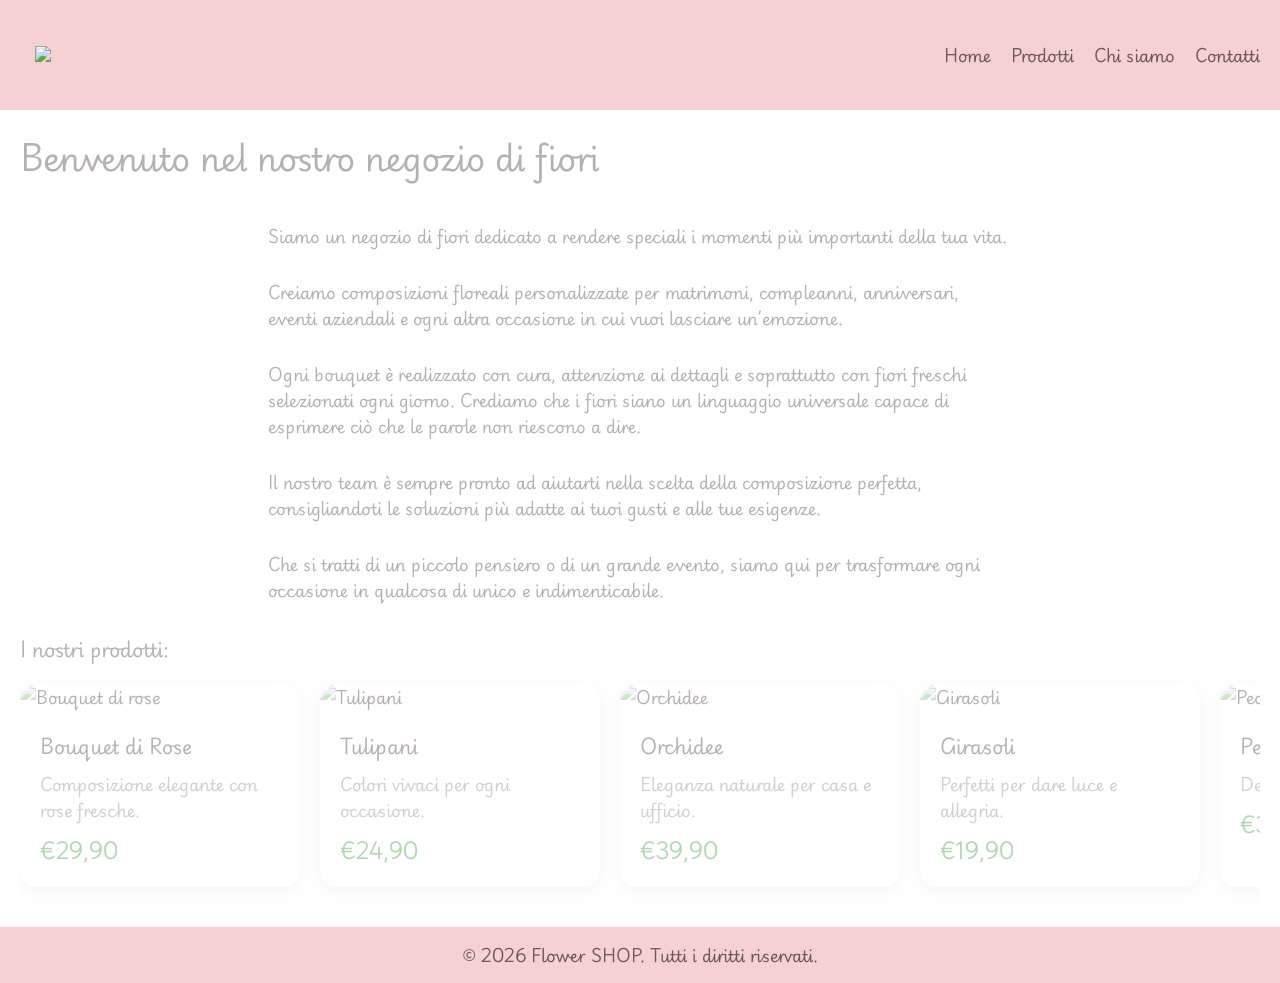
==== index.html @ 35970922 "modifiche con doppio css" ====
<!DOCTYPE html>
<html lang="it">

<head>
    <meta charset="UTF-8" />
    <meta name="viewport" content="width=device-width, initial-scale=1.0" />
    <title>Flower SHOP-HOME</title>

    <link rel="stylesheet" href="layout_index.css">

    <!--COLLEGAMENTO CON IL FONT ESTERNO-->
    <link rel="preconnect" href="https://fonts.googleapis.com">
    <link rel="preconnect" href="https://fonts.gstatic.com" crossorigin>
    <link href="https://fonts.googleapis.com/css2?family=Playwrite+GB+S:ital,wght@0,100..400;1,100..400&display=swap"
        rel="stylesheet">
        <link rel="icon" href="image/logo.png" type="image/png">

</head>

<body>

    <!-- NAVBAR E MENU-->
    <header>
        <nav>
            <div class="logo_container"><a href="index.html"><img class="logo" src="image/logo.png"></a></div>
            <div>
        <a href="index.html">Home</a>
        <a href="prodotti.html">Prodotti</a>
        <a href="#">Chi siamo</a>
        <a href="#">Contatti</a>
      </div>
        </nav>
    </header>

    <!-- CONTENUTO -->
    <main>
        <h1>Benvenuto nel nostro negozio di fiori</h1>
        <div class="description_container">
            <p class="description">Siamo un negozio di fiori dedicato a rendere speciali i momenti più importanti della
                tua vita.</p>
            <p class="description">Creiamo composizioni floreali personalizzate per matrimoni, compleanni, anniversari,
                eventi aziendali e
                ogni altra occasione in cui vuoi lasciare un’emozione.</p>
            <p class="description">Ogni bouquet è realizzato con cura, attenzione ai dettagli e soprattutto con fiori
                freschi selezionati
                ogni giorno. Crediamo che i fiori siano un linguaggio universale capace di esprimere ciò che le parole
                non riescono a dire.</p>

            <p class="description">Il nostro team è sempre pronto ad aiutarti nella scelta della composizione perfetta,
                consigliandoti le
                soluzioni più adatte ai tuoi gusti e alle tue esigenze.</p>

            <p class="description">
                Che si tratti di un piccolo pensiero o di un grande evento, siamo qui per trasformare ogni occasione in
                qualcosa di unico e indimenticabile.</p>
        </div>


        <h3>I nostri prodotti:</h3>

        <div class="carousel">
            <div class="product_container">


                <div class="card">
                    <img src="https://images.unsplash.com/photo-1508610048659-a06b669e3321?auto=format&fit=crop&w=1200&q=80"
                        alt="Bouquet di rose">
                    <div class="card-content">
                        <h3>Bouquet di Rose</h3>
                        <p>Composizione elegante con rose fresche.</p>
                        <span>€29,90</span>
                    </div>
                </div>

                <div class="card">
                    <img src="https://images.unsplash.com/photo-1468327768560-75b778cbb551?q=80&w=1200&auto=format&fit=crop"
                        alt="Tulipani">
                    <div class="card-content">
                        <h3>Tulipani</h3>
                        <p>Colori vivaci per ogni occasione.</p>
                        <span>€24,90</span>
                    </div>
                </div>

                <div class="card">
                    <img src="https://images.unsplash.com/photo-1525310072745-f49212b5ac6d?q=80&w=1200&auto=format&fit=crop"
                        alt="Orchidee">
                    <div class="card-content">
                        <h3>Orchidee</h3>
                        <p>Eleganza naturale per casa e ufficio.</p>
                        <span>€39,90</span>
                    </div>
                </div>

                <div class="card">
                    <img src="https://images.unsplash.com/photo-1455659817273-f96807779a8a?q=80&w=1200&auto=format&fit=crop"
                        alt="Girasoli">
                    <div class="card-content">
                        <h3>Girasoli</h3>
                        <p>Perfetti per dare luce e allegria.</p>
                        <span>€19,90</span>
                    </div>
                </div>

                <div class="card">
                    <img src="https://images.unsplash.com/photo-1519378058457-4c29a0a2efac?q=80&w=1200&auto=format&fit=crop"
                        alt="Peonie">
                    <div class="card-content">
                        <h3>Peonie</h3>
                        <p>Delicate e romantiche.</p>
                        <span>€34,90</span>
                    </div>
                </div>

                <div class="card">
                    <img src="https://images.unsplash.com/photo-1466692476868-aef1dfb1e735?q=80&w=1200&auto=format&fit=crop"
                        alt="Bouquet misto">
                    <div class="card-content">
                        <h3>Bouquet Misto</h3>
                        <p>Una selezione di fiori stagionali.</p>
                        <span>€44,90</span>
                    </div>
                </div>



            </div>
        </div>



    </main>

    <!-- FOOTER -->
    <footer>
        <p>© 2026 Flower SHOP. Tutti i diritti riservati.</p>
    </footer>

</body>

</html>
---- layout_index.css ----
* {
  margin: 0;
  padding: 0;
  box-sizing: border-box;
}

body {
  font-family: "Playwrite GB S", cursive;
  font-optical-sizing: auto;
  font-style: normal;
color: rgb(17, 2, 2);
  min-height: 100vh;
  display: flex;
  flex-direction: column;
  overflow-y: auto;
}

/* NAVBAR */
header {
  background: #f5d1d1;
  padding: 15px 20px;
}

nav {
  display: flex;
  justify-content: space-between;
  align-items: center;
  height: 80px;
}

nav a {
  color: rgb(110, 88, 88);
  text-decoration: none;
  margin-left: 15px;
}

.logo_container {
    display: flex;
    justify-content: center;
    align-items: center;
}

.logo {
width: 30%;
}

/* CONTENUTO */
main {
  flex: 1;
  padding: 20px;
  background-image: url(image/flower.jpg);
  background-size: cover;
  background-position: center;
  opacity: 0.3;

}

/* FOOTER */
footer {
  background: #f5d1d1;
  color: rgb(110, 88, 88);
  text-align: center;
  padding: 15px;
}

.contact-form {
  max-width: 500px;
  margin: auto;
  padding: 20px;
  background: #ffffff;
  border-radius: 10px;
  box-shadow: 0 4px 12px rgba(0, 0, 0, 0.1);

  /* FONT DIVERSO PER RENDERE IL FORM LEGGIBILE E STANDARD*/
  font-family: Arial, sans-serif;
}

.contact-form h2 {
  text-align: center;
  margin-bottom: 15px;
}

.contact-form label {
  display: block;
  margin-top: 10px;
  font-weight: bold;
}

.contact-form input,
.contact-form textarea {
  width: 100%;
  padding: 10px;
  margin-top: 5px;
  border: 1px solid #ccc;
  border-radius: 6px;
}

.contact-form button {
  width: 100%;
  margin-top: 15px;
  padding: 12px;
  background: #f5d1d1;
  color: rgb(17, 2, 2) ;
  border: none;
  border-radius: 6px;
  cursor: pointer;
}

/* EFFETTO CON IL MOUSE SOPRA, COLORI INVERTITI*/
.contact-form button:hover {
  background: rgb(17, 2, 2);
  color: #f5d1d1;
}

.description_container{
    padding-top: 40px;
    display: flex;
    flex-direction: column;
    justify-content: center;
    align-items: center;

}

.carousel {
  width: 100%;
}

.product_container {
  display: flex;
  flex-direction: row;
  gap: 20px;

/* abilito scroll orizzontale */
  overflow-x: auto;      
  overflow-y: hidden;

  scroll-snap-type: x mandatory;
  padding: 20px;

}

.description {
    width: 60%;
    padding-bottom: 30px;
}

.products {
  display: grid;
  grid-template-columns: repeat(auto-fit, minmax(280px, 1fr));
  gap: 30px;
  padding: 40px;
}

.card {
  background: white;
  border-radius: 18px;
  overflow: hidden;
  box-shadow: 0 4px 15px rgba(0,0,0,0.1);
  transition: 0.3s;
}

.card:hover {
  transform: translateY(-8px);
}

.card img {
  width: 100%;
  height: 220px;
  object-fit: cover;
}

.card-content {
  padding: 20px;
}

.card-content h3 {
  margin-bottom: 10px;
}

.card-content p {
  color: #666;
  margin-bottom: 10px;
}

.card-content span {
  color: green;
  font-weight: bold;
  font-size: 20px;
}

.product_container .card {
  flex: 0 0 auto;        /* impedisce shrinking */
  scroll-snap-align: start;
  width: 280px;          /* o la larghezza che preferisci */
}
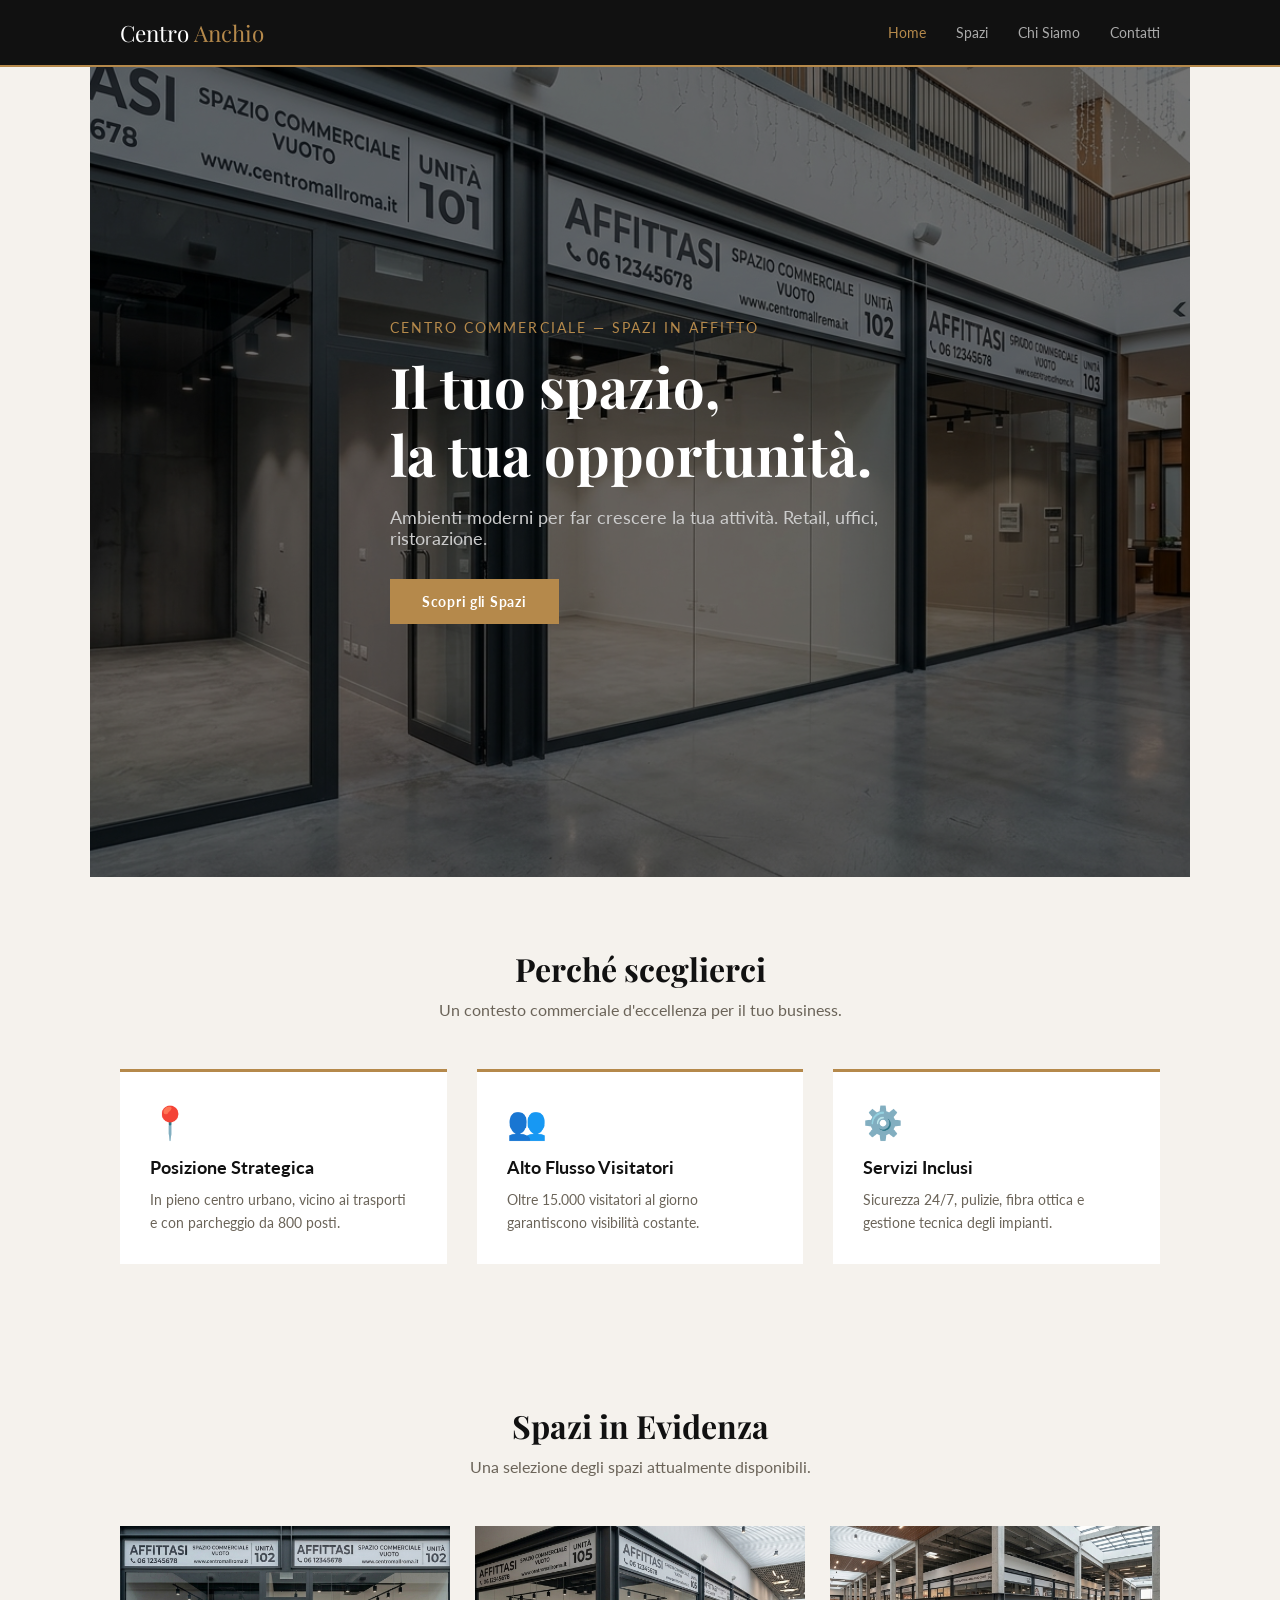
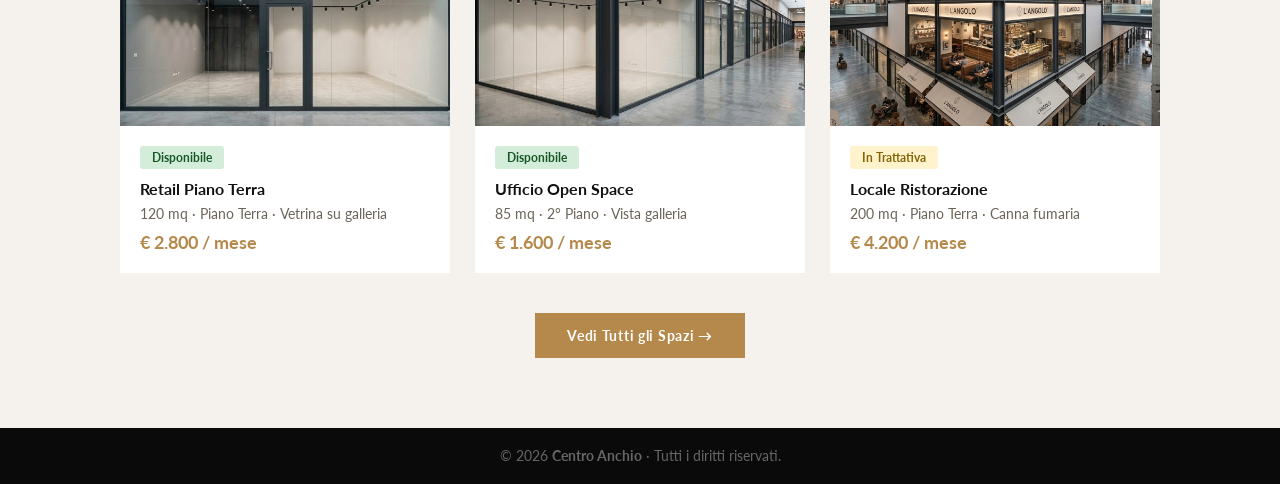
==== commit b040add2: "Fatto pagina Principale e stile" ====
--- a/index.html
+++ b/index.html
@@ -2,140 +2,120 @@
 <html lang="it">
 
 <head>
-    <meta charset="UTF-8" />
-    <meta name="viewport" content="width=device-width, initial-scale=1.0" />
-    <title>Flower SHOP-HOME</title>
-
-    <link rel="stylesheet" href="layout_index.css">
-
-    <!--COLLEGAMENTO CON IL FONT ESTERNO-->
-    <link rel="preconnect" href="https://fonts.googleapis.com">
-    <link rel="preconnect" href="https://fonts.gstatic.com" crossorigin>
-    <link href="https://fonts.googleapis.com/css2?family=Playwrite+GB+S:ital,wght@0,100..400;1,100..400&display=swap"
-        rel="stylesheet">
-        <link rel="icon" href="image/logo.png" type="image/png">
-
+  <meta charset="UTF-8" />
+  <meta name="viewport" content="width=device-width, initial-scale=1.0" />
+  <title>Centro Anchio | Home</title>
+  <link rel="stylesheet" href="layout_index.css" />
+  <link href="https://fonts.googleapis.com/css2?family=Playfair+Display:wght@600&family=Lato:wght@400;700&display=swap" rel="stylesheet" />
 </head>
 
 <body>
 
-    <!-- NAVBAR E MENU-->
-    <header>
-        <nav>
-            <div class="logo_container"><a href="index.html"><img class="logo" src="image/logo.png"></a></div>
-            <div>
-        <a href="index.html">Home</a>
-        <a href="prodotti.html">Prodotti</a>
-        <a href="#">Chi siamo</a>
+  <!-- NAVBAR -->
+  <header>
+    <nav>
+      <a class="logo" href="index.html">Centro <span>Anchio</span></a>
+      <div class="nav-links">
+        <a href="index.html" class="active">Home</a>
+        <a href="locali.html">Spazi</a>
+        <a href="#">Chi Siamo</a>
         <a href="#">Contatti</a>
       </div>
-        </nav>
-    </header>
+    </nav>
+  </header>
 
-    <!-- CONTENUTO -->
-    <main>
-        <h1>Benvenuto nel nostro negozio di fiori</h1>
-        <div class="description_container">
-            <p class="description">Siamo un negozio di fiori dedicato a rendere speciali i momenti più importanti della
-                tua vita.</p>
-            <p class="description">Creiamo composizioni floreali personalizzate per matrimoni, compleanni, anniversari,
-                eventi aziendali e
-                ogni altra occasione in cui vuoi lasciare un’emozione.</p>
-            <p class="description">Ogni bouquet è realizzato con cura, attenzione ai dettagli e soprattutto con fiori
-                freschi selezionati
-                ogni giorno. Crediamo che i fiori siano un linguaggio universale capace di esprimere ciò che le parole
-                non riescono a dire.</p>
+  <main>
 
-            <p class="description">Il nostro team è sempre pronto ad aiutarti nella scelta della composizione perfetta,
-                consigliandoti le
-                soluzioni più adatte ai tuoi gusti e alle tue esigenze.</p>
+    <!-- HERO -->
+    <section class="hero">
+      <div class="hero-content fade-in">
+        <p class="hero-label">Centro Commerciale — Spazi in Affitto</p>
+        <h1>Il tuo spazio,<br>la tua opportunità.</h1>
+        <p class="hero-desc">
+          Ambienti moderni per far crescere la tua attività. Retail, uffici, ristorazione.
+        </p>
+        <a href="locali.html" class="btn">Scopri gli Spazi</a>
+      </div>
+    </section>
 
-            <p class="description">
-                Che si tratti di un piccolo pensiero o di un grande evento, siamo qui per trasformare ogni occasione in
-                qualcosa di unico e indimenticabile.</p>
+    <!-- FEATURES -->
+    <section class="features">
+      <h2>Perché sceglierci</h2>
+      <p class="subtitle">Un contesto commerciale d'eccellenza per il tuo business.</p>
+
+      <div class="features-grid">
+
+        <div class="feature-card">
+          <span>📍</span>
+          <h3>Posizione Strategica</h3>
+          <p>In pieno centro urbano, vicino ai trasporti e con parcheggio da 800 posti.</p>
         </div>
 
-
-        <h3>I nostri prodotti:</h3>
-
-        <div class="carousel">
-            <div class="product_container">
-
-
-                <div class="card">
-                    <img src="https://images.unsplash.com/photo-1508610048659-a06b669e3321?auto=format&fit=crop&w=1200&q=80"
-                        alt="Bouquet di rose">
-                    <div class="card-content">
-                        <h3>Bouquet di Rose</h3>
-                        <p>Composizione elegante con rose fresche.</p>
-                        <span>€29,90</span>
-                    </div>
-                </div>
-
-                <div class="card">
-                    <img src="https://images.unsplash.com/photo-1468327768560-75b778cbb551?q=80&w=1200&auto=format&fit=crop"
-                        alt="Tulipani">
-                    <div class="card-content">
-                        <h3>Tulipani</h3>
-                        <p>Colori vivaci per ogni occasione.</p>
-                        <span>€24,90</span>
-                    </div>
-                </div>
-
-                <div class="card">
-                    <img src="https://images.unsplash.com/photo-1525310072745-f49212b5ac6d?q=80&w=1200&auto=format&fit=crop"
-                        alt="Orchidee">
-                    <div class="card-content">
-                        <h3>Orchidee</h3>
-                        <p>Eleganza naturale per casa e ufficio.</p>
-                        <span>€39,90</span>
-                    </div>
-                </div>
-
-                <div class="card">
-                    <img src="https://images.unsplash.com/photo-1455659817273-f96807779a8a?q=80&w=1200&auto=format&fit=crop"
-                        alt="Girasoli">
-                    <div class="card-content">
-                        <h3>Girasoli</h3>
-                        <p>Perfetti per dare luce e allegria.</p>
-                        <span>€19,90</span>
-                    </div>
-                </div>
-
-                <div class="card">
-                    <img src="https://images.unsplash.com/photo-1519378058457-4c29a0a2efac?q=80&w=1200&auto=format&fit=crop"
-                        alt="Peonie">
-                    <div class="card-content">
-                        <h3>Peonie</h3>
-                        <p>Delicate e romantiche.</p>
-                        <span>€34,90</span>
-                    </div>
-                </div>
-
-                <div class="card">
-                    <img src="https://images.unsplash.com/photo-1466692476868-aef1dfb1e735?q=80&w=1200&auto=format&fit=crop"
-                        alt="Bouquet misto">
-                    <div class="card-content">
-                        <h3>Bouquet Misto</h3>
-                        <p>Una selezione di fiori stagionali.</p>
-                        <span>€44,90</span>
-                    </div>
-                </div>
-
-
-
-            </div>
+        <div class="feature-card">
+          <span>👥</span>
+          <h3>Alto Flusso Visitatori</h3>
+          <p>Oltre 15.000 visitatori al giorno garantiscono visibilità costante.</p>
         </div>
 
+        <div class="feature-card">
+          <span>⚙️</span>
+          <h3>Servizi Inclusi</h3>
+          <p>Sicurezza 24/7, pulizie, fibra ottica e gestione tecnica degli impianti.</p>
+        </div>
 
+      </div>
+    </section>
 
-    </main>
+    <!-- ANTEPRIMA SPAZI -->
+    <section class="preview">
+      <h2>Spazi in Evidenza</h2>
+      <p class="subtitle">Una selezione degli spazi attualmente disponibili.</p>
 
-    <!-- FOOTER -->
-    <footer>
-        <p>© 2026 Flower SHOP. Tutti i diritti riservati.</p>
-    </footer>
+      <div class="cards-grid">
+
+        <div class="card">
+          <img src="image/locale102.png" alt="Spazio retail" />
+          <div class="card-body">
+            <span class="badge disponibile">Disponibile</span>
+            <h3>Retail Piano Terra</h3>
+            <p class="meta">120 mq · Piano Terra · Vetrina su galleria</p>
+            <p class="price">€ 2.800 / mese</p>
+          </div>
+        </div>
+
+        <div class="card">
+          <img src="image/locale105.png" alt="Ufficio open space" />
+          <div class="card-body">
+            <span class="badge disponibile">Disponibile</span>
+            <h3>Ufficio Open Space</h3>
+            <p class="meta">85 mq · 2° Piano · Vista galleria</p>
+            <p class="price">€ 1.600 / mese</p>
+          </div>
+        </div>
+
+        <div class="card">
+          <img src="image/localeBar.png" alt="Locale ristorazione" />
+          <div class="card-body">
+            <span class="badge trattativa">In Trattativa</span>
+            <h3>Locale Ristorazione</h3>
+            <p class="meta">200 mq · Piano Terra · Canna fumaria</p>
+            <p class="price">€ 4.200 / mese</p>
+          </div>
+        </div>
+
+      </div>
+
+      <div class="cta-center">
+        <a href="locali.html" class="btn btn-outline">Vedi Tutti gli Spazi →</a>
+      </div>
+    </section>
+
+  </main>
+
+  <!-- FOOTER -->
+  <footer>
+    <p>© 2026 <strong>Centro Anchio</strong> · Tutti i diritti riservati.</p>
+  </footer>
 
 </body>
-
-</html>+</html>
--- a/layout_index.css
+++ b/layout_index.css
@@ -1,195 +1,303 @@
+/* ===== RESET BASE ===== */
 * {
   margin: 0;
   padding: 0;
   box-sizing: border-box;
 }
 
+/* ===== VARIABILI ===== */
+:root {
+  --nero: #111111;
+  --sfondo: #f5f2ed;
+  --oro: #b5894b;
+  --testo-chiaro: #6b6459;
+  --bianco: #ffffff;
+  --card-bg: #ffffff;
+}
+
+/* ===== BODY ===== */
 body {
-  font-family: "Playwrite GB S", cursive;
-  font-optical-sizing: auto;
-  font-style: normal;
-color: rgb(17, 2, 2);
+  font-family: 'Lato', sans-serif;
+  background-color: var(--sfondo);
+  color: var(--nero);
   min-height: 100vh;
   display: flex;
   flex-direction: column;
-  overflow-y: auto;
-}
-
-/* NAVBAR */
+}
+
+/* ===== ANIMAZIONE FADE IN ===== */
+@keyframes fadeIn {
+  from {
+    opacity: 0;
+    transform: translateY(20px);
+  }
+
+  to {
+    opacity: 1;
+    transform: translateY(0);
+  }
+}
+
+.fade-in {
+  animation: fadeIn 0.8s ease forwards;
+}
+
+/* ===== NAVBAR ===== */
 header {
-  background: #f5d1d1;
-  padding: 15px 20px;
+  background-color: var(--nero);
+  position: sticky;
+  top: 0;
+  z-index: 100;
+  border-bottom: 2px solid var(--oro);
 }
 
 nav {
+  max-width: 1100px;
+  margin: 0 auto;
+  padding: 0 30px;
   display: flex;
   justify-content: space-between;
   align-items: center;
-  height: 80px;
-}
-
-nav a {
-  color: rgb(110, 88, 88);
+  height: 65px;
+}
+
+.logo {
+  font-family: 'Playfair Display', serif;
+  font-size: 1.4rem;
+  color: var(--bianco);
   text-decoration: none;
-  margin-left: 15px;
-}
-
-.logo_container {
-    display: flex;
-    justify-content: center;
-    align-items: center;
-}
-
-.logo {
-width: 30%;
-}
-
-/* CONTENUTO */
-main {
-  flex: 1;
-  padding: 20px;
-  background-image: url(image/flower.jpg);
+}
+
+.logo span {
+  color: var(--oro);
+}
+
+.nav-links {
+  display: flex;
+  gap: 30px;
+}
+
+.nav-links a {
+  color: #aaaaaa;
+  text-decoration: none;
+  font-size: 0.9rem;
+  transition: color 0.3s;
+}
+
+.nav-links a:hover {
+  color: var(--bianco);
+}
+
+.nav-links a.active {
+  color: var(--oro);
+}
+
+/* ===== HERO ===== */
+.hero {
+  min-height: 90vh;
+  background-image: url('image/locali.png');
   background-size: cover;
   background-position: center;
-  opacity: 0.3;
-
-}
-
-/* FOOTER */
-footer {
-  background: #f5d1d1;
-  color: rgb(110, 88, 88);
+  display: flex;
+  align-items: center;
+  background-color: rgba(0, 0, 0, 0.55);
+  background-blend-mode: darken;
+}
+
+.hero-content {
+  max-width: 1100px;
+  margin: 0 auto;
+  padding: 0 30px;
+  color: var(--bianco);
+}
+
+.hero-label {
+  font-size: 0.85rem;
+  letter-spacing: 0.15em;
+  color: var(--oro);
+  text-transform: uppercase;
+  margin-bottom: 16px;
+}
+
+.hero-content h1 {
+  font-family: 'Playfair Display', serif;
+  font-size: 3.5rem;
+  line-height: 1.2;
+  margin-bottom: 20px;
+}
+
+.hero-desc {
+  font-size: 1.1rem;
+  color: #cccccc;
+  max-width: 500px;
+  margin-bottom: 30px;
+}
+
+/* ===== BOTTONI ===== */
+.btn {
+  display: inline-block;
+  background-color: var(--oro);
+  color: var(--bianco);
+  padding: 14px 32px;
+  text-decoration: none;
+  font-weight: 700;
+  font-size: 0.9rem;
+  letter-spacing: 0.05em;
+  transition: background-color 0.3s;
+}
+
+.btn:hover {
+  background-color: #9a7338;
+}
+
+.btn-outline {
+  display: inline-block;
+  border: 2px solid var(--oro);
+  color: var(--bianco);
+  padding: 12px 30px;
+  text-decoration: none;
+  font-weight: 700;
+  font-size: 0.9rem;
+  transition: all 0.3s;
+}
+
+.btn-outline:hover {
+  background-color: var(--oro);
+  color: var(--nero);
+}
+/* ===== SEZIONI ===== */
+section {
+  padding: 70px 30px;
+  max-width: 1100px;
+  margin: 0 auto;
+  width: 100%;
+}
+
+h2 {
+  font-family: 'Playfair Display', serif;
+  font-size: 2rem;
   text-align: center;
-  padding: 15px;
-}
-
-.contact-form {
-  max-width: 500px;
-  margin: auto;
-  padding: 20px;
-  background: #ffffff;
-  border-radius: 10px;
-  box-shadow: 0 4px 12px rgba(0, 0, 0, 0.1);
-
-  /* FONT DIVERSO PER RENDERE IL FORM LEGGIBILE E STANDARD*/
-  font-family: Arial, sans-serif;
-}
-
-.contact-form h2 {
+  margin-bottom: 10px;
+}
+
+.subtitle {
   text-align: center;
+  color: var(--testo-chiaro);
+  margin-bottom: 50px;
+}
+
+/* ===== FEATURES ===== */
+.features-grid {
+  display: grid;
+  grid-template-columns: repeat(auto-fit, minmax(250px, 1fr));
+  gap: 30px;
+}
+
+.feature-card {
+  background-color: var(--card-bg);
+  padding: 30px;
+  border-top: 3px solid var(--oro);
+  transition: transform 0.3s;
+}
+
+.feature-card:hover {
+  transform: translateY(-6px);
+}
+
+.feature-card span {
+  font-size: 2rem;
+  display: block;
   margin-bottom: 15px;
 }
 
-.contact-form label {
-  display: block;
-  margin-top: 10px;
-  font-weight: bold;
-}
-
-.contact-form input,
-.contact-form textarea {
-  width: 100%;
-  padding: 10px;
-  margin-top: 5px;
-  border: 1px solid #ccc;
-  border-radius: 6px;
-}
-
-.contact-form button {
-  width: 100%;
-  margin-top: 15px;
-  padding: 12px;
-  background: #f5d1d1;
-  color: rgb(17, 2, 2) ;
-  border: none;
-  border-radius: 6px;
-  cursor: pointer;
-}
-
-/* EFFETTO CON IL MOUSE SOPRA, COLORI INVERTITI*/
-.contact-form button:hover {
-  background: rgb(17, 2, 2);
-  color: #f5d1d1;
-}
-
-.description_container{
-    padding-top: 40px;
-    display: flex;
-    flex-direction: column;
-    justify-content: center;
-    align-items: center;
-
-}
-
-.carousel {
-  width: 100%;
-}
-
-.product_container {
-  display: flex;
-  flex-direction: row;
-  gap: 20px;
-
-/* abilito scroll orizzontale */
-  overflow-x: auto;      
-  overflow-y: hidden;
-
-  scroll-snap-type: x mandatory;
-  padding: 20px;
-
-}
-
-.description {
-    width: 60%;
-    padding-bottom: 30px;
-}
-
-.products {
+.feature-card h3 {
+  font-size: 1.1rem;
+  margin-bottom: 10px;
+}
+
+.feature-card p {
+  color: var(--testo-chiaro);
+  font-size: 0.9rem;
+  line-height: 1.6;
+}
+
+/* ===== CARD SPAZI HOMEPAGE ===== */
+.cards-grid {
   display: grid;
-  grid-template-columns: repeat(auto-fit, minmax(280px, 1fr));
-  gap: 30px;
-  padding: 40px;
+  grid-template-columns: repeat(auto-fit, minmax(300px, 1fr));
+  gap: 25px;
 }
 
 .card {
-  background: white;
-  border-radius: 18px;
+  background-color: var(--card-bg);
   overflow: hidden;
-  box-shadow: 0 4px 15px rgba(0,0,0,0.1);
-  transition: 0.3s;
+  transition: transform 0.3s, box-shadow 0.3s;
 }
 
 .card:hover {
-  transform: translateY(-8px);
+  transform: translateY(-5px);
+  box-shadow: 0 10px 25px rgba(0, 0, 0, 0.1);
 }
 
 .card img {
   width: 100%;
-  height: 220px;
+  height: 200px;
   object-fit: cover;
-}
-
-.card-content {
+  display: block;
+}
+
+.card-body {
   padding: 20px;
 }
 
-.card-content h3 {
+.badge {
+  display: inline-block;
+  padding: 4px 12px;
+  font-size: 0.75rem;
+  font-weight: 700;
   margin-bottom: 10px;
-}
-
-.card-content p {
-  color: #666;
+  border-radius: 3px;
+}
+
+.disponibile {
+  background-color: #d4edda;
+  color: #155724;
+}
+
+.trattativa {
+  background-color: #fff3cd;
+  color: #856404;
+}
+
+.card h3 {
+  font-size: 1rem;
+  font-weight: 700;
+  margin-bottom: 8px;
+}
+
+.meta {
+  font-size: 0.85rem;
+  color: var(--testo-chiaro);
   margin-bottom: 10px;
 }
 
-.card-content span {
-  color: green;
-  font-weight: bold;
-  font-size: 20px;
-}
-
-.product_container .card {
-  flex: 0 0 auto;        /* impedisce shrinking */
-  scroll-snap-align: start;
-  width: 280px;          /* o la larghezza che preferisci */
+.price {
+  font-size: 1.1rem;
+  font-weight: 700;
+  color: var(--oro);
+}
+
+.cta-center {
+  text-align: center;
+  margin-top: 40px;
+}
+
+/* ===== FOOTER ===== */
+footer {
+  background-color: #0a0a0a;
+  color: #666666;
+  text-align: center;
+  padding: 20px;
+  font-size: 0.85rem;
+  margin-top: auto;
 }
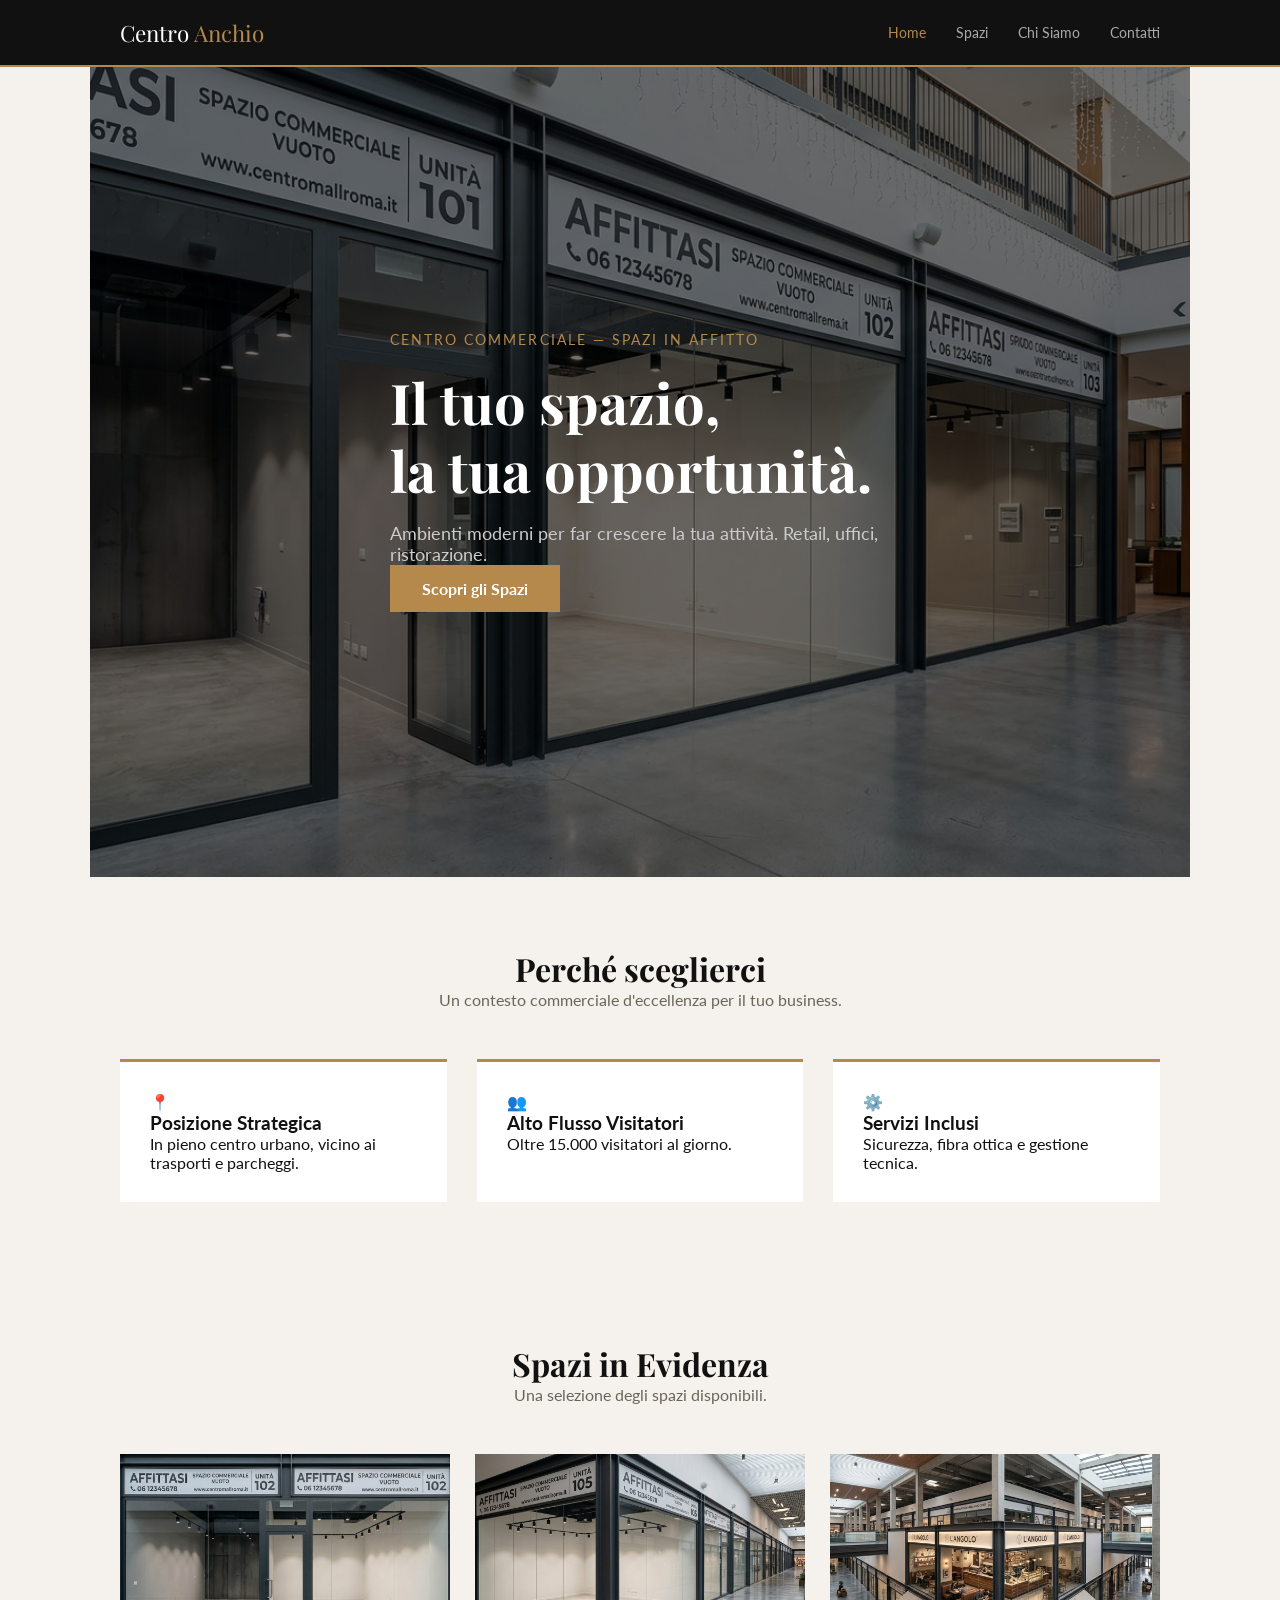
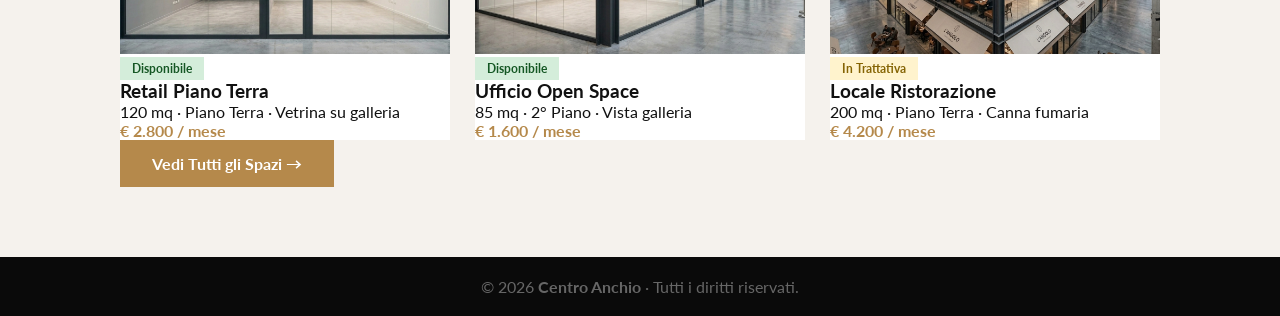
==== commit fc32d381: "messo anche commenti e fatto read me" ====
--- a/index.html
+++ b/index.html
@@ -1,90 +1,161 @@
+<!-- =========================================
+     DOCUMENTO HTML PRINCIPALE (HOME PAGE)
+     ========================================= -->
 <!DOCTYPE html>
 <html lang="it">
 
 <head>
+  <!-- encoding caratteri italiani -->
   <meta charset="UTF-8" />
+
+  <!-- rende il sito responsive su mobile -->
   <meta name="viewport" content="width=device-width, initial-scale=1.0" />
+
+  <!-- titolo della pagina (SEO + tab browser) -->
   <title>Centro Anchio | Home</title>
+
+  <!-- collegamento al CSS principale -->
   <link rel="stylesheet" href="layout_index.css" />
+
+  <!-- font Google (Playfair + Lato) -->
   <link href="https://fonts.googleapis.com/css2?family=Playfair+Display:wght@600&family=Lato:wght@400;700&display=swap" rel="stylesheet" />
 </head>
 
 <body>
 
-  <!-- NAVBAR -->
+  <!-- =========================================
+       NAVBAR (menu principale)
+       ========================================= -->
   <header>
     <nav>
-      <a class="logo" href="index.html">Centro <span>Anchio</span></a>
+
+      <!-- logo cliccabile che torna alla home -->
+      <a class="logo" href="index.html">
+        Centro <span>Anchio</span>
+      </a>
+
+      <!-- menu di navigazione -->
       <div class="nav-links">
         <a href="index.html" class="active">Home</a>
         <a href="locali.html">Spazi</a>
         <a href="#">Chi Siamo</a>
         <a href="#">Contatti</a>
       </div>
+
     </nav>
   </header>
 
+  <!-- =========================================
+       CONTENUTO PRINCIPALE
+       ========================================= -->
   <main>
 
-    <!-- HERO -->
+    <!-- =====================================
+         HERO SECTION (prima cosa che si vede)
+         ===================================== -->
     <section class="hero">
+
       <div class="hero-content fade-in">
-        <p class="hero-label">Centro Commerciale — Spazi in Affitto</p>
-        <h1>Il tuo spazio,<br>la tua opportunità.</h1>
+
+        <!-- etichetta piccola sopra titolo -->
+        <p class="hero-label">
+          Centro Commerciale — Spazi in Affitto
+        </p>
+
+        <!-- titolo principale (SEO importante) -->
+        <h1>
+          Il tuo spazio,<br>la tua opportunità.
+        </h1>
+
+        <!-- descrizione breve -->
         <p class="hero-desc">
           Ambienti moderni per far crescere la tua attività. Retail, uffici, ristorazione.
         </p>
-        <a href="locali.html" class="btn">Scopri gli Spazi</a>
-      </div>
+
+        <!-- call to action principale -->
+        <a href="locali.html" class="btn">
+          Scopri gli Spazi
+        </a>
+
+      </div>
+
     </section>
 
-    <!-- FEATURES -->
+    <!-- =====================================
+         FEATURES (3 punti di forza)
+         layout a griglia
+         ===================================== -->
     <section class="features">
+
       <h2>Perché sceglierci</h2>
-      <p class="subtitle">Un contesto commerciale d'eccellenza per il tuo business.</p>
-
+      <p class="subtitle">
+        Un contesto commerciale d'eccellenza per il tuo business.
+      </p>
+
+      <!-- GRID: card automatiche responsive -->
       <div class="features-grid">
 
+        <!-- CARD 1 -->
         <div class="feature-card">
           <span>📍</span>
           <h3>Posizione Strategica</h3>
-          <p>In pieno centro urbano, vicino ai trasporti e con parcheggio da 800 posti.</p>
-        </div>
-
+          <p>In pieno centro urbano, vicino ai trasporti e parcheggi.</p>
+        </div>
+
+        <!-- CARD 2 -->
         <div class="feature-card">
           <span>👥</span>
           <h3>Alto Flusso Visitatori</h3>
-          <p>Oltre 15.000 visitatori al giorno garantiscono visibilità costante.</p>
-        </div>
-
+          <p>Oltre 15.000 visitatori al giorno.</p>
+        </div>
+
+        <!-- CARD 3 -->
         <div class="feature-card">
           <span>⚙️</span>
           <h3>Servizi Inclusi</h3>
-          <p>Sicurezza 24/7, pulizie, fibra ottica e gestione tecnica degli impianti.</p>
+          <p>Sicurezza, fibra ottica e gestione tecnica.</p>
         </div>
 
       </div>
     </section>
 
-    <!-- ANTEPRIMA SPAZI -->
+    <!-- =====================================
+         SEZIONE SPAZI IN EVIDENZA
+         ===================================== -->
     <section class="preview">
+
       <h2>Spazi in Evidenza</h2>
-      <p class="subtitle">Una selezione degli spazi attualmente disponibili.</p>
-
+      <p class="subtitle">
+        Una selezione degli spazi disponibili.
+      </p>
+
+      <!-- GRID CARD SPAZI -->
       <div class="cards-grid">
 
+        <!-- CARD 1 -->
         <div class="card">
           <img src="image/locale102.png" alt="Spazio retail" />
+
           <div class="card-body">
+
+            <!-- stato disponibilità -->
             <span class="badge disponibile">Disponibile</span>
+
             <h3>Retail Piano Terra</h3>
+
+            <!-- info tecniche -->
             <p class="meta">120 mq · Piano Terra · Vetrina su galleria</p>
+
+            <!-- prezzo -->
             <p class="price">€ 2.800 / mese</p>
+
           </div>
         </div>
 
+        <!-- CARD 2 -->
         <div class="card">
           <img src="image/locale105.png" alt="Ufficio open space" />
+
           <div class="card-body">
             <span class="badge disponibile">Disponibile</span>
             <h3>Ufficio Open Space</h3>
@@ -93,8 +164,10 @@
           </div>
         </div>
 
+        <!-- CARD 3 -->
         <div class="card">
           <img src="image/localeBar.png" alt="Locale ristorazione" />
+
           <div class="card-body">
             <span class="badge trattativa">In Trattativa</span>
             <h3>Locale Ristorazione</h3>
@@ -105,17 +178,23 @@
 
       </div>
 
+      <!-- bottone sotto la griglia -->
       <div class="cta-center">
-        <a href="locali.html" class="btn btn-outline">Vedi Tutti gli Spazi →</a>
-      </div>
+        <a href="locali.html" class="btn btn-outline">
+          Vedi Tutti gli Spazi →
+        </a>
+      </div>
+
     </section>
 
   </main>
 
-  <!-- FOOTER -->
+  <!-- =========================================
+       FOOTER (fine pagina)
+       ========================================= -->
   <footer>
     <p>© 2026 <strong>Centro Anchio</strong> · Tutti i diritti riservati.</p>
   </footer>
 
 </body>
-</html>
+</html>
--- a/layout_index.css
+++ b/layout_index.css
@@ -1,11 +1,16 @@
-/* ===== RESET BASE ===== */
+/* =========================
+   RESET BASE
+   ========================= */
 * {
   margin: 0;
   padding: 0;
   box-sizing: border-box;
 }
 
-/* ===== VARIABILI ===== */
+/* =========================
+   VARIABILI GLOBALI
+   (colori riutilizzabili)
+   ========================= */
 :root {
   --nero: #111111;
   --sfondo: #f5f2ed;
@@ -15,23 +20,28 @@
   --card-bg: #ffffff;
 }
 
-/* ===== BODY ===== */
+/* =========================
+   STRUTTURA PAGINA
+   ========================= */
 body {
   font-family: 'Lato', sans-serif;
   background-color: var(--sfondo);
   color: var(--nero);
+
+  /* serve per tenere footer in fondo */
   min-height: 100vh;
   display: flex;
   flex-direction: column;
 }
 
-/* ===== ANIMAZIONE FADE IN ===== */
+/* =========================
+   ANIMAZIONE ENTRATA
+   ========================= */
 @keyframes fadeIn {
   from {
     opacity: 0;
     transform: translateY(20px);
   }
-
   to {
     opacity: 1;
     transform: translateY(0);
@@ -42,7 +52,9 @@
   animation: fadeIn 0.8s ease forwards;
 }
 
-/* ===== NAVBAR ===== */
+/* =========================
+   NAVBAR (FLEXBOX)
+   ========================= */
 header {
   background-color: var(--nero);
   position: sticky;
@@ -55,12 +67,15 @@
   max-width: 1100px;
   margin: 0 auto;
   padding: 0 30px;
-  display: flex;
+
+  display: flex; /* FLEXBOX */
   justify-content: space-between;
   align-items: center;
+
   height: 65px;
 }
 
+/* logo sito */
 .logo {
   font-family: 'Playfair Display', serif;
   font-size: 1.4rem;
@@ -72,16 +87,18 @@
   color: var(--oro);
 }
 
+/* menu orizzontale */
 .nav-links {
   display: flex;
   gap: 30px;
 }
 
+/* link menu */
 .nav-links a {
   color: #aaaaaa;
   text-decoration: none;
   font-size: 0.9rem;
-  transition: color 0.3s;
+  transition: 0.3s;
 }
 
 .nav-links a:hover {
@@ -92,14 +109,19 @@
   color: var(--oro);
 }
 
-/* ===== HERO ===== */
+/* =========================
+   HERO SECTION
+   ========================= */
 .hero {
   min-height: 90vh;
   background-image: url('image/locali.png');
   background-size: cover;
   background-position: center;
+
   display: flex;
   align-items: center;
+
+  /* overlay scuro immagine */
   background-color: rgba(0, 0, 0, 0.55);
   background-blend-mode: darken;
 }
@@ -111,61 +133,63 @@
   color: var(--bianco);
 }
 
+/* testo piccolo sopra titolo */
 .hero-label {
   font-size: 0.85rem;
   letter-spacing: 0.15em;
   color: var(--oro);
   text-transform: uppercase;
-  margin-bottom: 16px;
-}
-
+}
+
+/* titolo principale */
 .hero-content h1 {
   font-family: 'Playfair Display', serif;
   font-size: 3.5rem;
   line-height: 1.2;
-  margin-bottom: 20px;
-}
-
+  margin: 20px 0;
+}
+
+/* descrizione */
 .hero-desc {
   font-size: 1.1rem;
-  color: #cccccc;
+  color: #ccc;
   max-width: 500px;
-  margin-bottom: 30px;
-}
-
-/* ===== BOTTONI ===== */
+}
+
+/* =========================
+   BOTTONI
+   ========================= */
 .btn {
   display: inline-block;
-  background-color: var(--oro);
+  background: var(--oro);
   color: var(--bianco);
   padding: 14px 32px;
   text-decoration: none;
   font-weight: 700;
-  font-size: 0.9rem;
-  letter-spacing: 0.05em;
-  transition: background-color 0.3s;
+  transition: 0.3s;
 }
 
 .btn:hover {
-  background-color: #9a7338;
-}
-
+  background: #9a7338;
+}
+
+/* bottone secondario */
 .btn-outline {
   display: inline-block;
   border: 2px solid var(--oro);
   color: var(--bianco);
   padding: 12px 30px;
-  text-decoration: none;
-  font-weight: 700;
-  font-size: 0.9rem;
-  transition: all 0.3s;
+  transition: 0.3s;
 }
 
 .btn-outline:hover {
-  background-color: var(--oro);
+  background: var(--oro);
   color: var(--nero);
 }
-/* ===== SEZIONI ===== */
+
+/* =========================
+   SEZIONI GENERALI
+   ========================= */
 section {
   padding: 70px 30px;
   max-width: 1100px;
@@ -173,20 +197,23 @@
   width: 100%;
 }
 
+/* titolo sezioni */
 h2 {
   font-family: 'Playfair Display', serif;
+  text-align: center;
   font-size: 2rem;
-  text-align: center;
-  margin-bottom: 10px;
-}
-
+}
+
+/* sottotitolo */
 .subtitle {
   text-align: center;
   color: var(--testo-chiaro);
   margin-bottom: 50px;
 }
 
-/* ===== FEATURES ===== */
+/* =========================
+   FEATURES (GRID)
+   ========================= */
 .features-grid {
   display: grid;
   grid-template-columns: repeat(auto-fit, minmax(250px, 1fr));
@@ -194,34 +221,19 @@
 }
 
 .feature-card {
-  background-color: var(--card-bg);
+  background: var(--card-bg);
   padding: 30px;
   border-top: 3px solid var(--oro);
-  transition: transform 0.3s;
+  transition: 0.3s;
 }
 
 .feature-card:hover {
   transform: translateY(-6px);
 }
 
-.feature-card span {
-  font-size: 2rem;
-  display: block;
-  margin-bottom: 15px;
-}
-
-.feature-card h3 {
-  font-size: 1.1rem;
-  margin-bottom: 10px;
-}
-
-.feature-card p {
-  color: var(--testo-chiaro);
-  font-size: 0.9rem;
-  line-height: 1.6;
-}
-
-/* ===== CARD SPAZI HOMEPAGE ===== */
+/* =========================
+   CARD SPAZI (GRID)
+   ========================= */
 .cards-grid {
   display: grid;
   grid-template-columns: repeat(auto-fit, minmax(300px, 1fr));
@@ -229,75 +241,53 @@
 }
 
 .card {
-  background-color: var(--card-bg);
+  background: var(--card-bg);
   overflow: hidden;
-  transition: transform 0.3s, box-shadow 0.3s;
+  transition: 0.3s;
 }
 
 .card:hover {
   transform: translateY(-5px);
-  box-shadow: 0 10px 25px rgba(0, 0, 0, 0.1);
 }
 
 .card img {
   width: 100%;
   height: 200px;
   object-fit: cover;
-  display: block;
-}
-
-.card-body {
-  padding: 20px;
-}
-
+}
+
+/* badge stato */
 .badge {
   display: inline-block;
   padding: 4px 12px;
   font-size: 0.75rem;
-  font-weight: 700;
-  margin-bottom: 10px;
-  border-radius: 3px;
-}
-
+  font-weight: bold;
+}
+
+/* colori badge */
 .disponibile {
-  background-color: #d4edda;
+  background: #d4edda;
   color: #155724;
 }
 
 .trattativa {
-  background-color: #fff3cd;
+  background: #fff3cd;
   color: #856404;
 }
 
-.card h3 {
-  font-size: 1rem;
-  font-weight: 700;
-  margin-bottom: 8px;
-}
-
-.meta {
-  font-size: 0.85rem;
-  color: var(--testo-chiaro);
-  margin-bottom: 10px;
-}
-
+/* prezzo */
 .price {
-  font-size: 1.1rem;
-  font-weight: 700;
-  color: var(--oro);
-}
-
-.cta-center {
-  text-align: center;
-  margin-top: 40px;
-}
-
-/* ===== FOOTER ===== */
+  font-weight: bold;
+  color: var(--oro);
+}
+
+/* =========================
+   FOOTER
+   ========================= */
 footer {
-  background-color: #0a0a0a;
-  color: #666666;
+  background: #0a0a0a;
+  color: #666;
   text-align: center;
   padding: 20px;
-  font-size: 0.85rem;
   margin-top: auto;
 }
